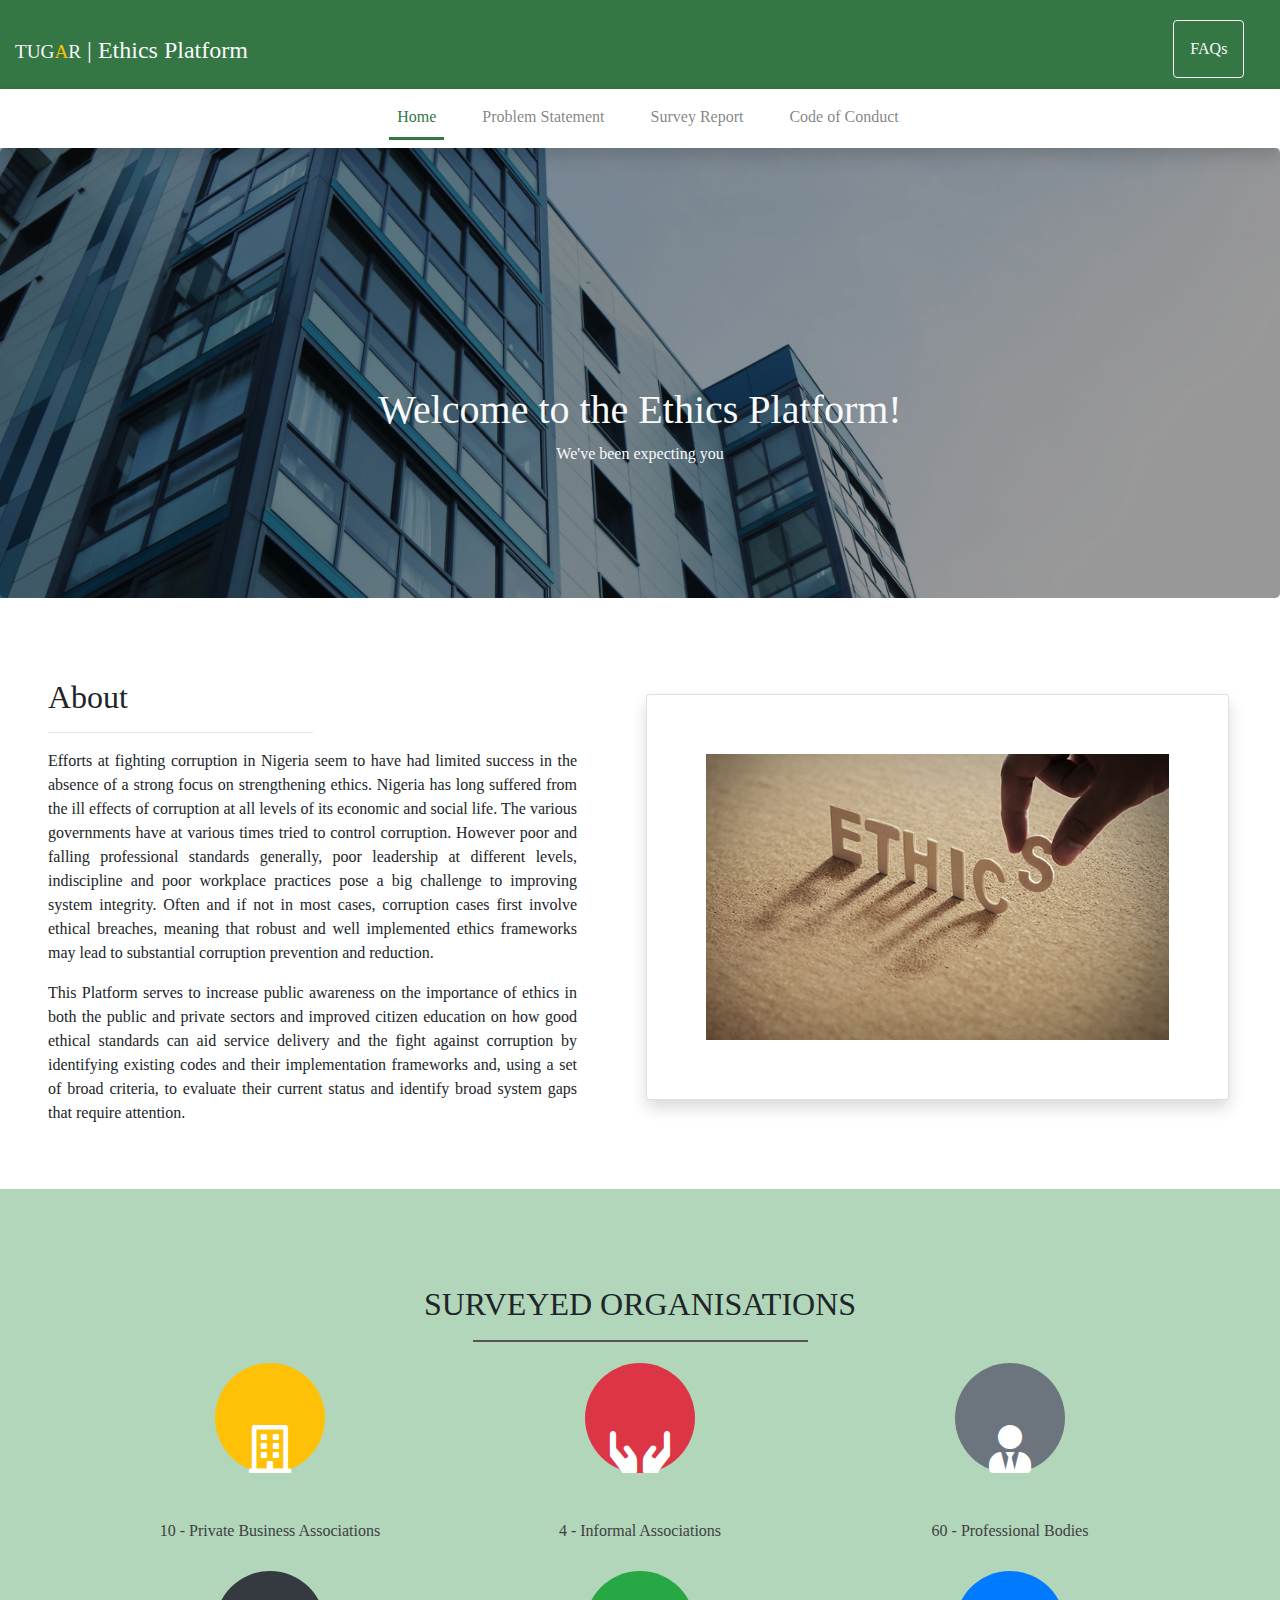
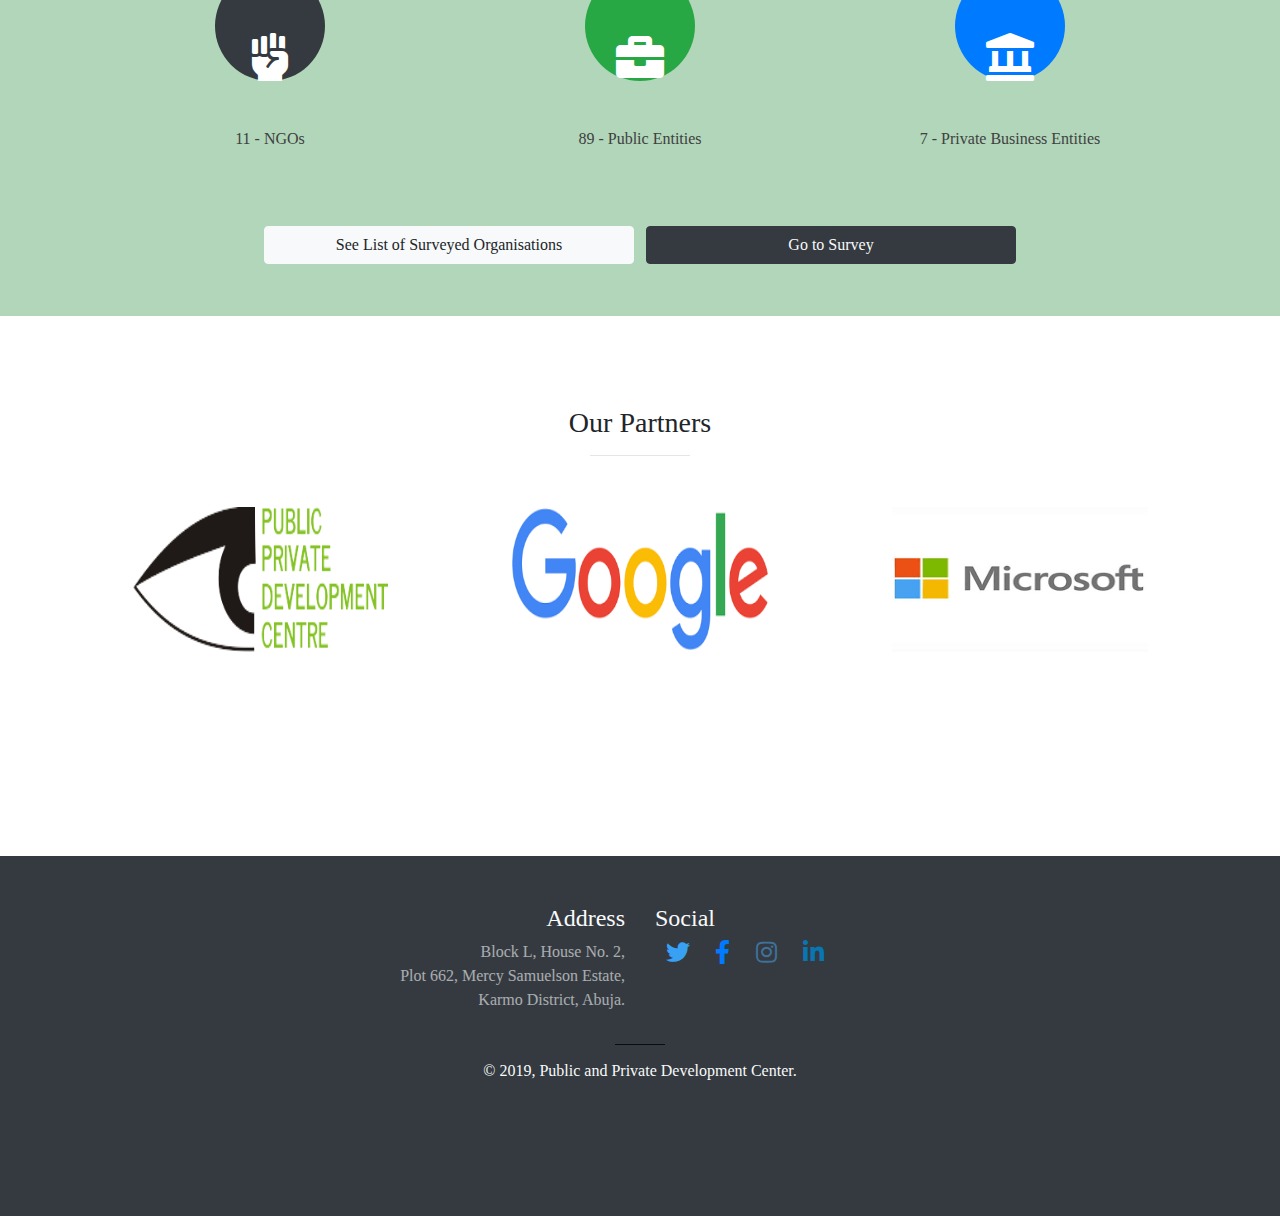
==== index.html @ 5179049d "initial commit" ====
<!DOCTYPE html>
<html lang="en">

<head>
    <meta charset="UTF-8">
    <meta name="viewport" content="width=device-width, initial-scale=1.0">
    <meta http-equiv="X-UA-Compatible" content="ie=edge">
    <title>Ethics - Home</title>

    <!-- styles -->
    <link rel="stylesheet" href="./src/bootstrap.css" />
    <link rel="stylesheet" href="https://use.fontawesome.com/releases/v5.6.3/css/all.css" />
    <link rel="stylesheet" href="./src/styles.css" />

    <!-- scripts -->
    <script src="./src/jquery.js"></script>
    <script src="./src/bootstrap.min.js"></script>
    <script src="./src/script.js"></script>
</head>

<body>
    <div id="header">
        <div class="container-fluid">
            <div class="row">
                <div class="col-lg-11">
                    <h4 class="text-light pt-3 pb-3"><small>TUG<span class="text-warning">A</span>R</small> | Ethics
                        Platform</h4>
                </div>
                <div class="col-lg-">
                    <a href="" class="btn btn-outline-light text-light p-3">FAQs</a>
                </div>
            </div>
        </div>
    </div>

    <nav class="navbar navbar-expand-lg navbar-light shadow">
        <a class="navbar-brand" href="#"></a>
        <button class="navbar-toggler" type="button" data-toggle="collapse" data-target="#navbarNavDropdown"
            aria-controls="navbarNavDropdown" aria-expanded="false" aria-label="Toggle navigation">
            <span class="navbar-toggler-icon"></span>
        </button>
        <div class="collapse navbar-collapse" id="navbarNavDropdown">
            <ul class="navbar-nav mx-auto">
                <li class="nav-item active">
                    <a class="nav-link" href="#">Home <span class="sr-only">(current)</span></a>
                </li>
                <li class="nav-item">
                    <a class="nav-link" href="./views/problemStatement.html">Problem Statement</a>
                </li>
                <li class="nav-item">
                    <a class="nav-link" href="./views/survey.html">Survey Report</a>
                </li>
                <li class="nav-item">
                    <a class="nav-link" href="./views/codeOfConduct.html">Code of Conduct</a>
                </li>
            </ul>
        </div>
    </nav>

    <main>
        <section class="wrapper">
            <div class="jumbotron" id="welcome">
                <div class="container-fluid text-light" id="welcome-text">
                    <h1 class="">Welcome to the Ethics Platform!</h1>
                    <p class="">We've been expecting you</p>
                </div>
            </div>
        </section>

        <section class="" id="about">
            <div class="row container-fluid">
                <div class="col-md-6 p-5">
                    <h2 class="">About</h2>
                    <hr width="50%" align="left">
                    <p class="text-justify">
                        Efforts at fighting corruption in Nigeria seem to have
                        had limited success in the absence of a strong focus on strengthening ethics. Nigeria has
                        long suffered from the ill effects of corruption at all levels of its economic and social life.
                        The various governments have at various times tried to control corruption. However
                        poor and falling professional standards generally, poor leadership at different levels,
                        indiscipline and poor workplace practices pose a big challenge to improving system
                        integrity. Often and if not in most cases, corruption cases first involve ethical breaches,
                        meaning that robust and well implemented ethics frameworks may lead to substantial
                        corruption prevention and reduction.
                    </p>
                    <p class="text-justify">
                        This Platform serves to increase public awareness on the importance of ethics in both the
                        public and private sectors and improved citizen education on how good ethical standards can aid
                        service delivery and the fight against corruption by identifying existing codes and their
                        implementation
                        frameworks and, using a set of broad criteria, to evaluate their current status and
                        identify broad system gaps that require attention.
                    </p>
                </div>
                <div class="col-md-6 mt-3">
                    <div class="card mt-5 shadow" id="img">
                        <img src="./img/ethics.jpg" alt="ethics_pic" width="100%">
                    </div>
                </div>
            </div>
        </section>

        <section id="surveyed-orgs">
            <div class="container pt-5 pb-5">
                <h2 class="text-center text-uppercase mt-5">surveyed organisations</h2>
                <hr width="30%" style="border:1px solid #555">
                <div class="flex-row">
                    <div class="col-md-4">
                        <div class="icon-card bg-warning" id="private-business-a"><i class="far fa-building fa-3x"></i>
                        </div>
                    </div>
                    <div class="col-md-4">
                        <div class="icon-card bg-danger" id="informal-association"><i class="fas fa-hands fa-3x"></i>
                        </div>
                    </div>
                    <div class="col-md-4">
                        <div class="icon-card bg-secondary" id="professional-bodies"><i
                                class="fas fa-user-tie fa-3x"></i></div>
                    </div>
                    <div class="col-md-4">
                        <div class="icon-card bg-dark" id="ngo"><i class="fas fa-fist-raised fa-3x"></i></div>
                    </div>
                    <div class="col-md-4">
                        <div class="icon-card bg-success" id="public-agencies"><i class="fas fa-briefcase fa-3x"></i>
                        </div>
                    </div>
                    <div class="col-md-4">
                        <div class="icon-card bg-primary" id="private-business-e"><i class="fas fa-landmark fa-3x"></i>
                        </div>
                    </div>
                </div>
                <div class="text-center pt-5">
                    <a class="btn btn-light col-md-4 m-1" href="./views/surveyedList.html">See List of Surveyed Organisations</a>
                    <a class="btn btn-dark col-md-4 m-1 text-light" href="./views/survey.html">Go to Survey</a>
                </div>
            </div>
        </section>
    </main>

    <footer>

        <div id="partners" class="text-center">
            <div class="container">
                <h3>Our Partners</h3>
                <hr width="100">
                <div class="row text-center">
                    <div class="col-md-4"><img src="./img/ppdclogo.png" alt=""></div>
                    <div class="col-md-4"><img
                            src="[data-uri]"
                            alt=""></div>
                    <div class="col-md-4"><img
                            src="[data-uri]"
                            alt=""></div>
                </div>
            </div>
        </div>

        <div id="footer" class="bg-dark text-light">
            <div class="container pt-5">
                <div class="row">
                    <div class="col text-right">
                        <h4>Address</h4>
                        <p>
                            Block L, House No. 2,<br />
                            Plot 662, Mercy Samuelson Estate,<br />
                            Karmo District, Abuja.
                        </p>
                    </div>
                    <div class="col text-left" id="social-icons">
                        <h4>Social</h4>
                        <a href=""><i class="fab fa-twitter"></i></a>
                        <a href=""><i class="fab fa-facebook-f"></i></a>
                        <a href=""><i class="fab fa-instagram"></i></a>
                        <a href=""><i class="fab fa-linkedin-in"></i></a>
                    </div>
                </div>
                <hr class="hr-bold" width="50">
                <h6 class="text-center">&copy; 2019, Public and Private Development Center.</h6>
            </div>
        </div>

    </footer>
</body>

</html>
---- src/styles.css ----
body {
    font-family: Roboto;
    width: 100%;
    overflow-x: hidden;
}

.navbar-fixed {
    top: 0;
    z-index: 100;
    position: fixed;
    width: 100%;
}

#header {
    background-color: #347644;
}

#header .row {
    padding-top: 20px;
}

.navbar {
    background: #fff;
}

.navbar-nav li {
    margin: 0 15px;
}

.active a {
    color: #347644 !important;
    border-bottom: 3px solid #347644;
}

#welcome {
    height: 50vh;
    background: rgba(0, 0, 0, 0.4);
}

#welcome-text {
    position: absolute;
    top: 50%;
    left: 50%;
    transform: translateX(-50%) translateY(-50%);
    text-align: center;
    margin-top: -1rem;
}

.wrapper {
    background-image: url('../img/building0.jpg');
    background-size: cover, contain;
}

#surveyed-orgs {
    height: 100%;
    background-color: #b1d6ba;
}

.flex-row {
    display: flex;
    flex-wrap: wrap;
    text-align: center;
    align-items: center;
    justify-content: center;
}

.flex-row>.col-md-4 {
    flex: 30%;
    margin: 5px;
    height: 22vh;
    width: 22vh;
    line-height: 22vh;
}

.icon-card {
    margin: 0 auto;
    height: 110px;
    width: 110px;
    border-radius: 50%;
}

.icon-card i {
    color: #fff;
}

.icon-card::after {
    height: 65%;
    text-align: center;
    color: #404040;
    position: absolute;
    bottom: 0;
    left: 0;
    right: 0;
}

.hr-bold {
    border-color: rgba(0, 0, 0, 0.8);
}

/* icon tags text */

#private-business-a::after {
    content: "10 - Private Business Associations";
}

#informal-association::after {
    content: "4 - Informal Associations";
}

#professional-bodies::after {
    content: "60 - Professional Bodies";
}

#ngo::after {
    content: "11 - NGOs";
}

#public-agencies::after {
    content: "89 - Public Entities";
}

#private-business-e::after {
    content: "7 - Private Business Entities";
}

/* icon tags text end */

#about .card {
    margin: 1%;
}

#about #img {
    padding: 10%;
}

footer {
    height: 100vh;
}

#partners {
    height: 60%;
    padding-top: 10vh;
    background: #fff;
}

#partners img {
    padding-top: 10%;
    height: 20vh;
    width: 20vw;
}

#footer {
    height: 40%;
}

#footer p {
    opacity: 0.6;
}

#social-icons a {
    margin: 0 2%;
}

#social-icons i {
    font-size: x-large;
}

#data-table-parent {
    background: #fff;
}

.nav-pills a {
    color: #414141;
    font-size: large;
}

.nav-pills .active {
    background-color: #347644 !important;
}

/* font-awesome colors */

.fa-facebook {
    color: #3b5998
}

.fa-twitter {
    color: #38A1F3
}

.fa-instagram {
    color: #3f729b
}

.fa-linkedin-in {
    color: #0976b4
}

/* smallscreen media queries */

@media screen and (max-width: 767px) {
    #surveyed-orgs row * {
        display: inline;
    }
    #about #img {
        display: none;
    }
    #partners img {
        height: 10vh;
    }
    #charts .row {
        display: block;
    }
}

/* navbar toggler button left */

@media (max-width:767px) {
    .navbar-header {
        display: flex;
    }
    .navbar-brand {
        order: 1;
    }
    .navbar-toggle {
        order: 0;
        margin-left: 15px;
        margin-right: 0;
    }
}
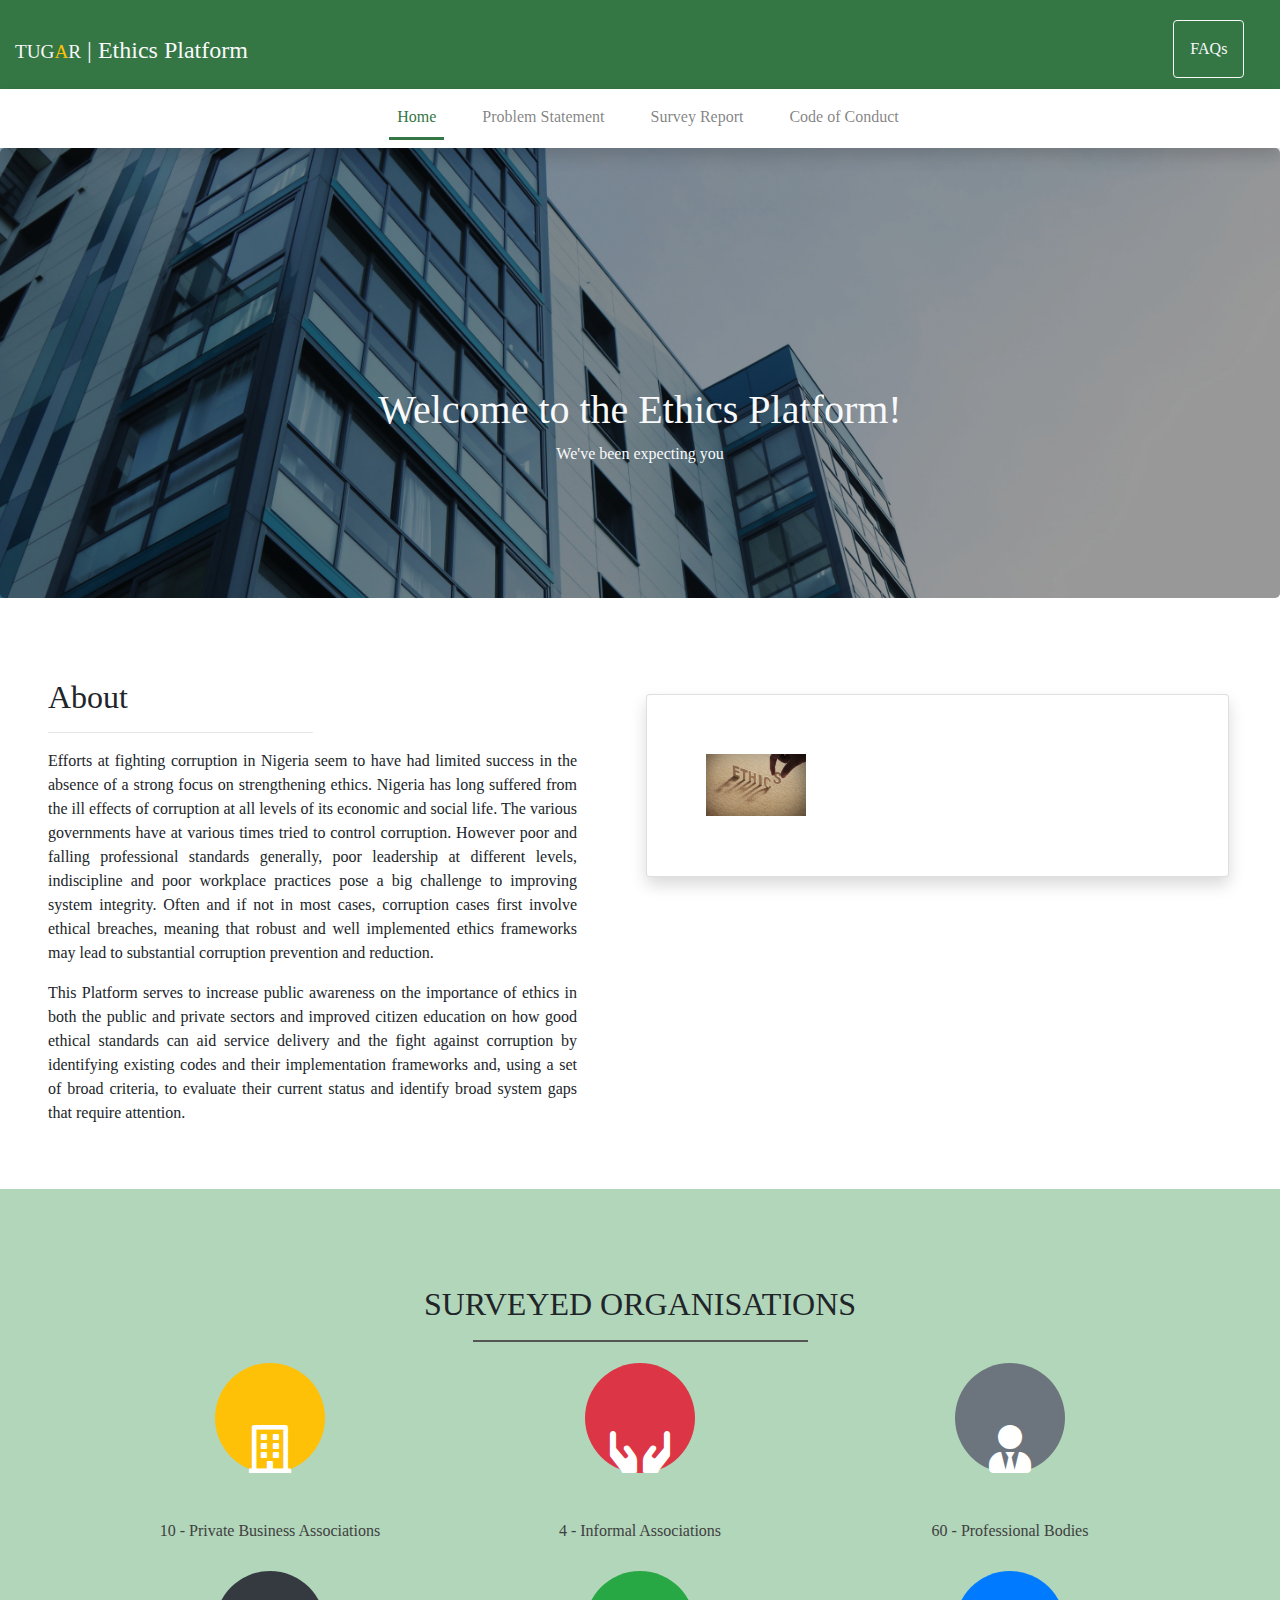
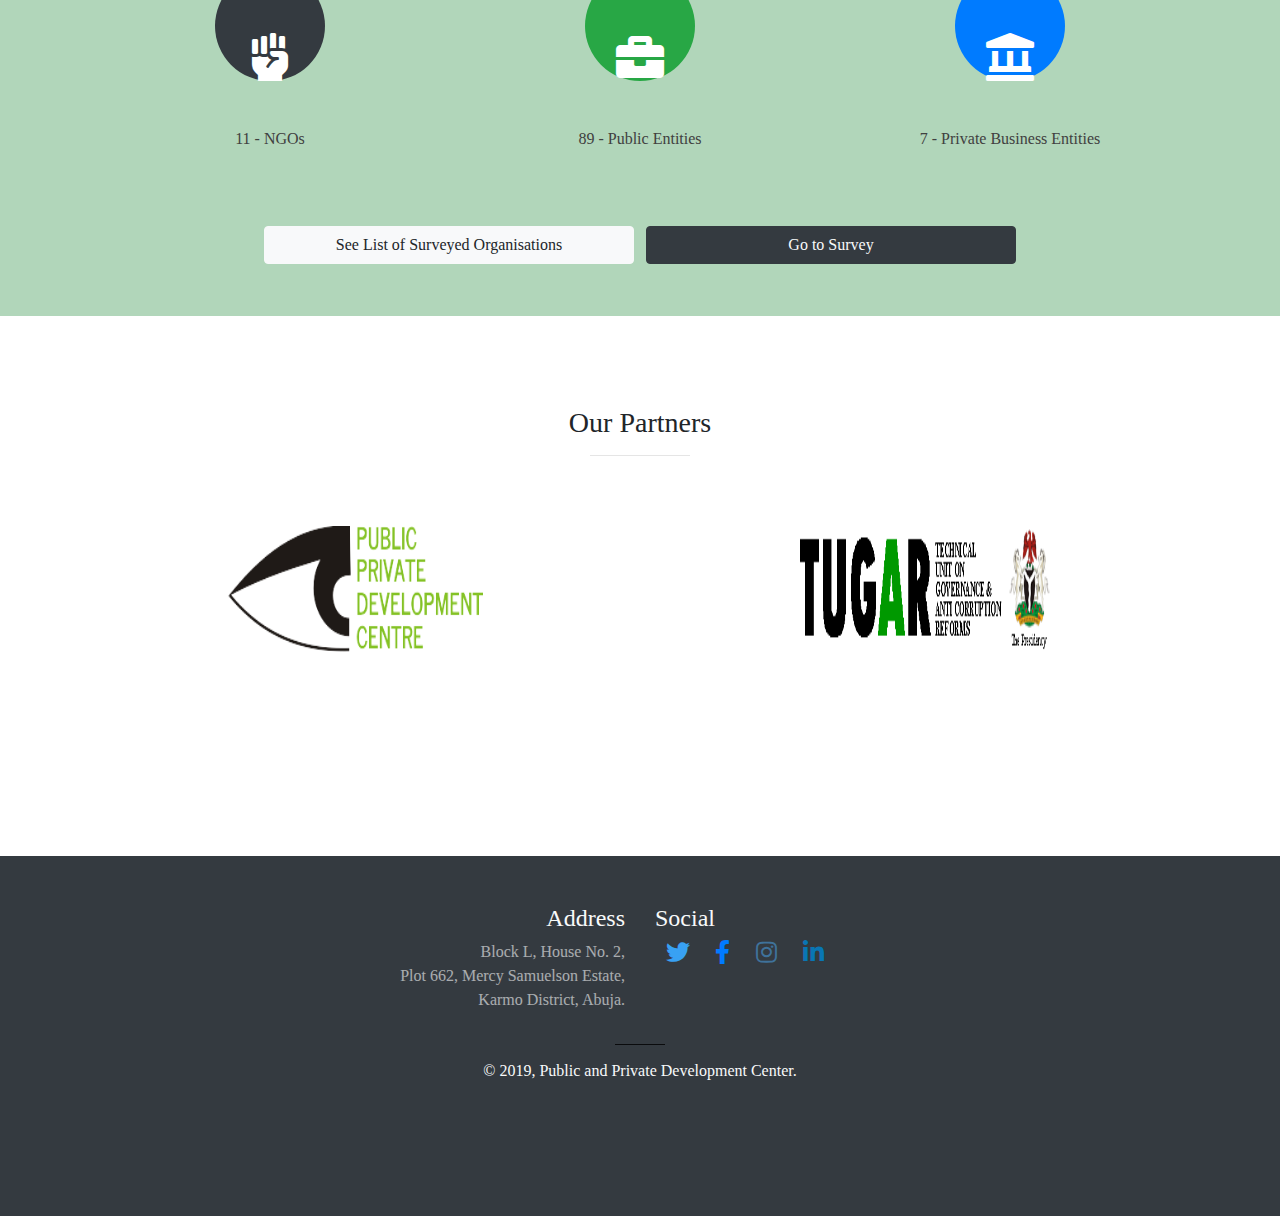
==== commit d6f25fc2: "modified the view for code of conduct to be categorized + changed partner logo" ====
--- a/index.html
+++ b/index.html
@@ -130,7 +130,8 @@
                     </div>
                 </div>
                 <div class="text-center pt-5">
-                    <a class="btn btn-light col-md-4 m-1" href="./views/surveyedList.html">See List of Surveyed Organisations</a>
+                    <a class="btn btn-light col-md-4 m-1" href="./views/surveyedList.html">See List of Surveyed
+                        Organisations</a>
                     <a class="btn btn-dark col-md-4 m-1 text-light" href="./views/survey.html">Go to Survey</a>
                 </div>
             </div>
@@ -144,13 +145,8 @@
                 <h3>Our Partners</h3>
                 <hr width="100">
                 <div class="row text-center">
-                    <div class="col-md-4"><img src="./img/ppdclogo.png" alt=""></div>
-                    <div class="col-md-4"><img
-                            src="[data-uri]"
-                            alt=""></div>
-                    <div class="col-md-4"><img
-                            src="[data-uri]"
-                            alt=""></div>
+                    <div class="col-md-6"><img src="../img/ppdclogo.png" alt=""></div>
+                    <div class="col-md-6"><img src="../img/logo/logo_tugar.png" alt=""></div>
                 </div>
             </div>
         </div>
--- a/src/styles.css
+++ b/src/styles.css
@@ -196,6 +196,31 @@
     color: #0976b4
 }
 
+/* code of conduct */
+.card.coc {
+    background-color: #ffffff;
+    text-align: center;
+    padding: 10px;
+    border-top: 2px solid #347644;
+}
+
+.card img {
+    width: 100px;
+}
+
+.card.coc>span {
+    text-align: center;
+    position: absolute;
+    bottom: 0;
+    right: 0;
+    left: 0;
+    margin-bottom: 5px;
+}
+
+.card.coc:hover {
+    box-shadow: #404040 0 0 10px;
+}
+
 /* smallscreen media queries */
 
 @media screen and (max-width: 767px) {
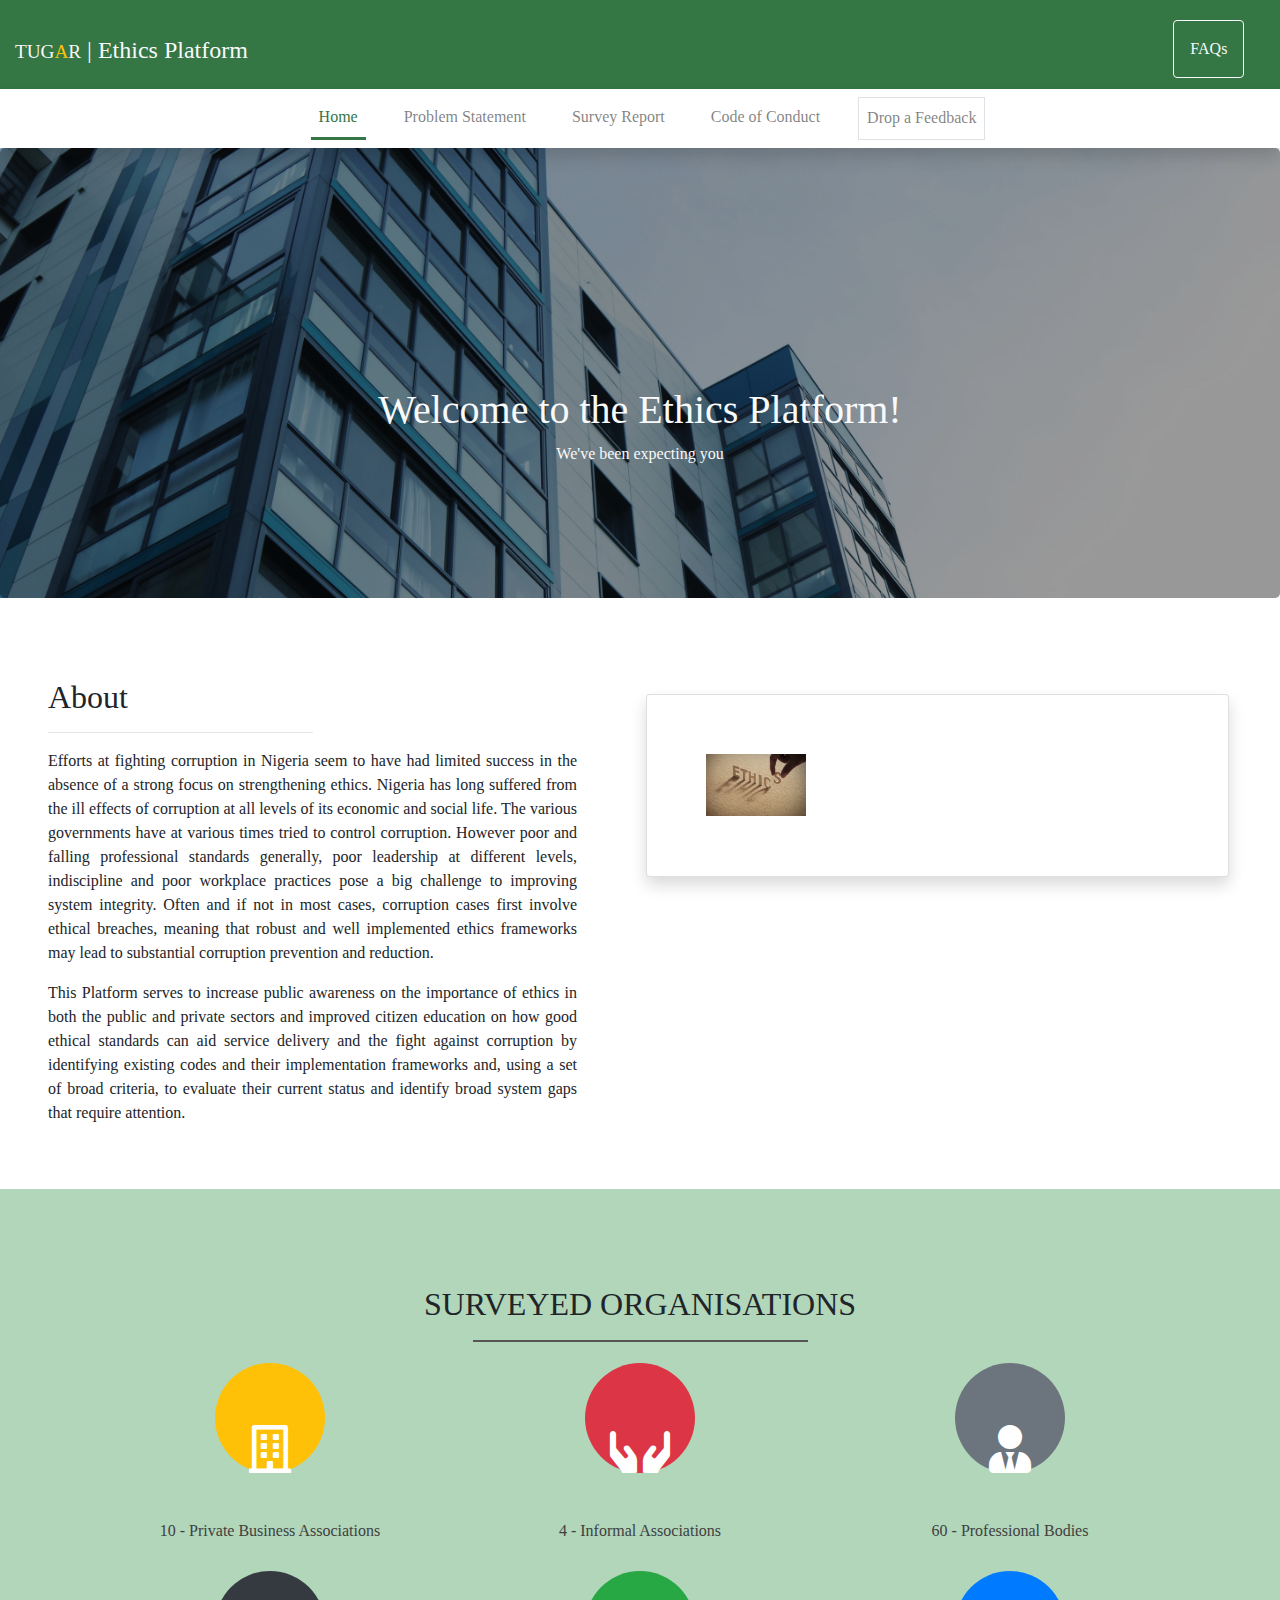
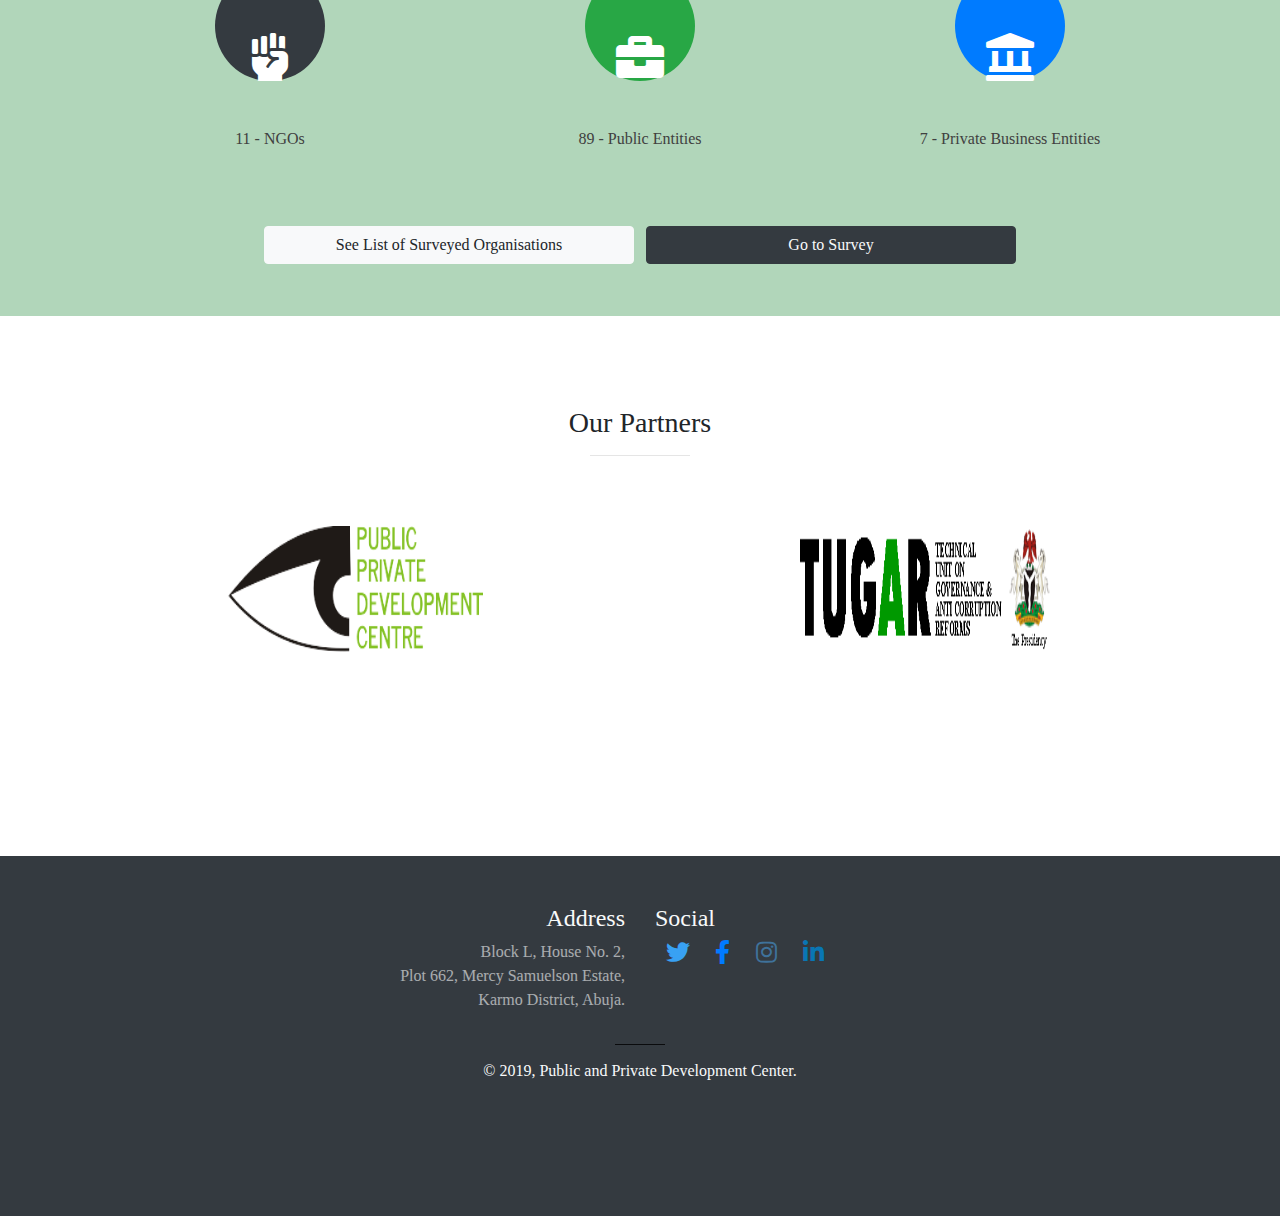
==== commit d1ba5657: "added contact page for feedback" ====
--- a/index.html
+++ b/index.html
@@ -52,6 +52,9 @@
                 </li>
                 <li class="nav-item">
                     <a class="nav-link" href="./views/codeOfConduct.html">Code of Conduct</a>
+                </li>
+                <li class="nav-item border">
+                    <a class="nav-link" href="./views/feedback.html">Drop a Feedback</a>
                 </li>
             </ul>
         </div>
@@ -145,8 +148,8 @@
                 <h3>Our Partners</h3>
                 <hr width="100">
                 <div class="row text-center">
-                    <div class="col-md-6"><img src="../img/ppdclogo.png" alt=""></div>
-                    <div class="col-md-6"><img src="../img/logo/logo_tugar.png" alt=""></div>
+                    <div class="col-md-6"><img src="img/ppdclogo.png" alt=""></div>
+                    <div class="col-md-6"><img src="img/logo/logo_tugar.png" alt=""></div>
                 </div>
             </div>
         </div>
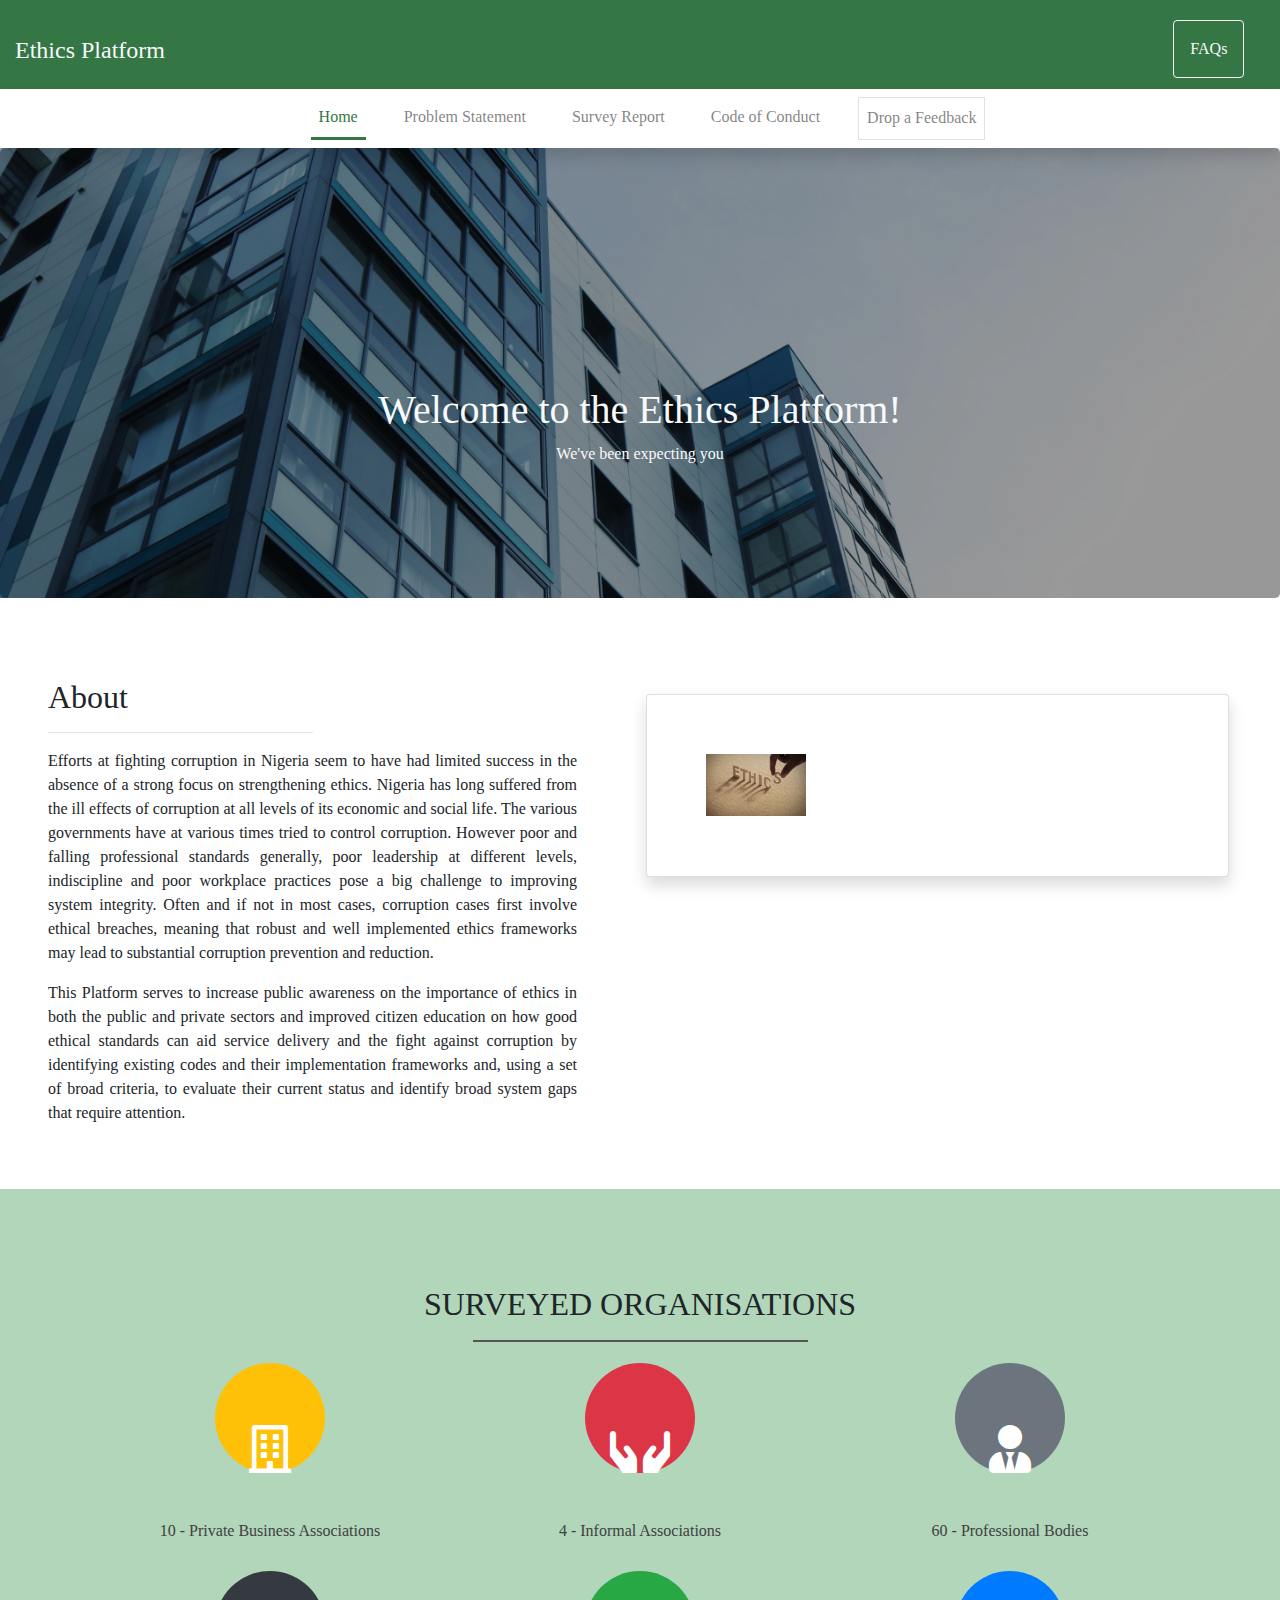
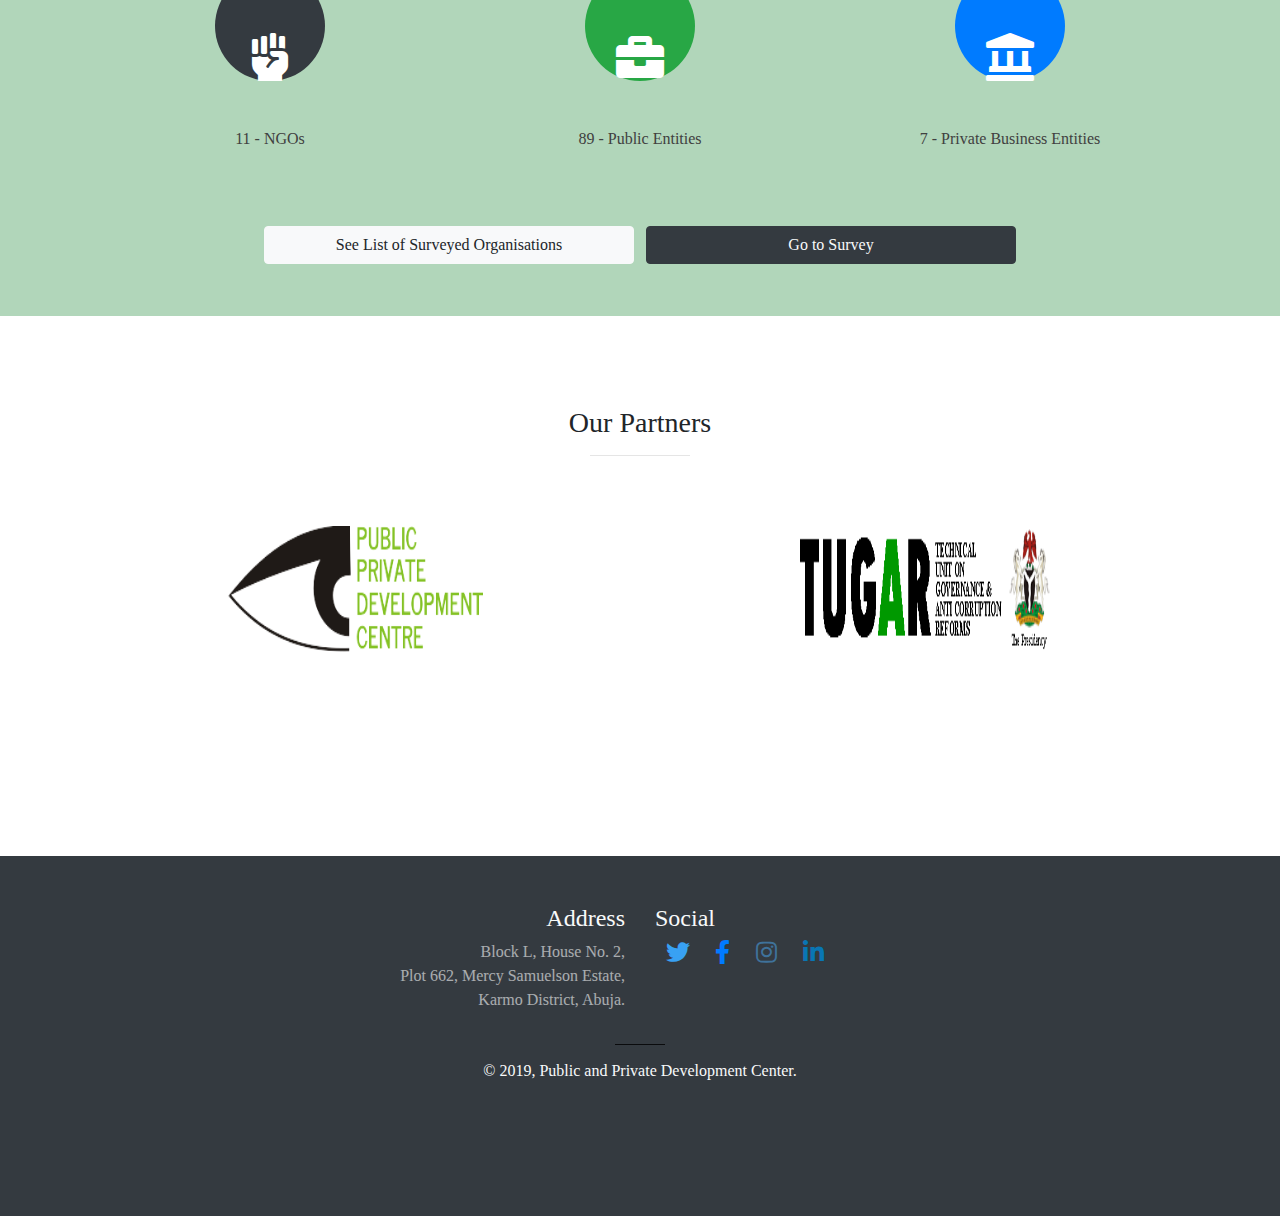
==== commit 8c109ad8: "prev. modify index" ====
--- a/index.html
+++ b/index.html
@@ -23,8 +23,7 @@
         <div class="container-fluid">
             <div class="row">
                 <div class="col-lg-11">
-                    <h4 class="text-light pt-3 pb-3"><small>TUG<span class="text-warning">A</span>R</small> | Ethics
-                        Platform</h4>
+                    <h4 class="text-light pt-3 pb-3">Ethics Platform</h4>
                 </div>
                 <div class="col-lg-">
                     <a href="" class="btn btn-outline-light text-light p-3">FAQs</a>
